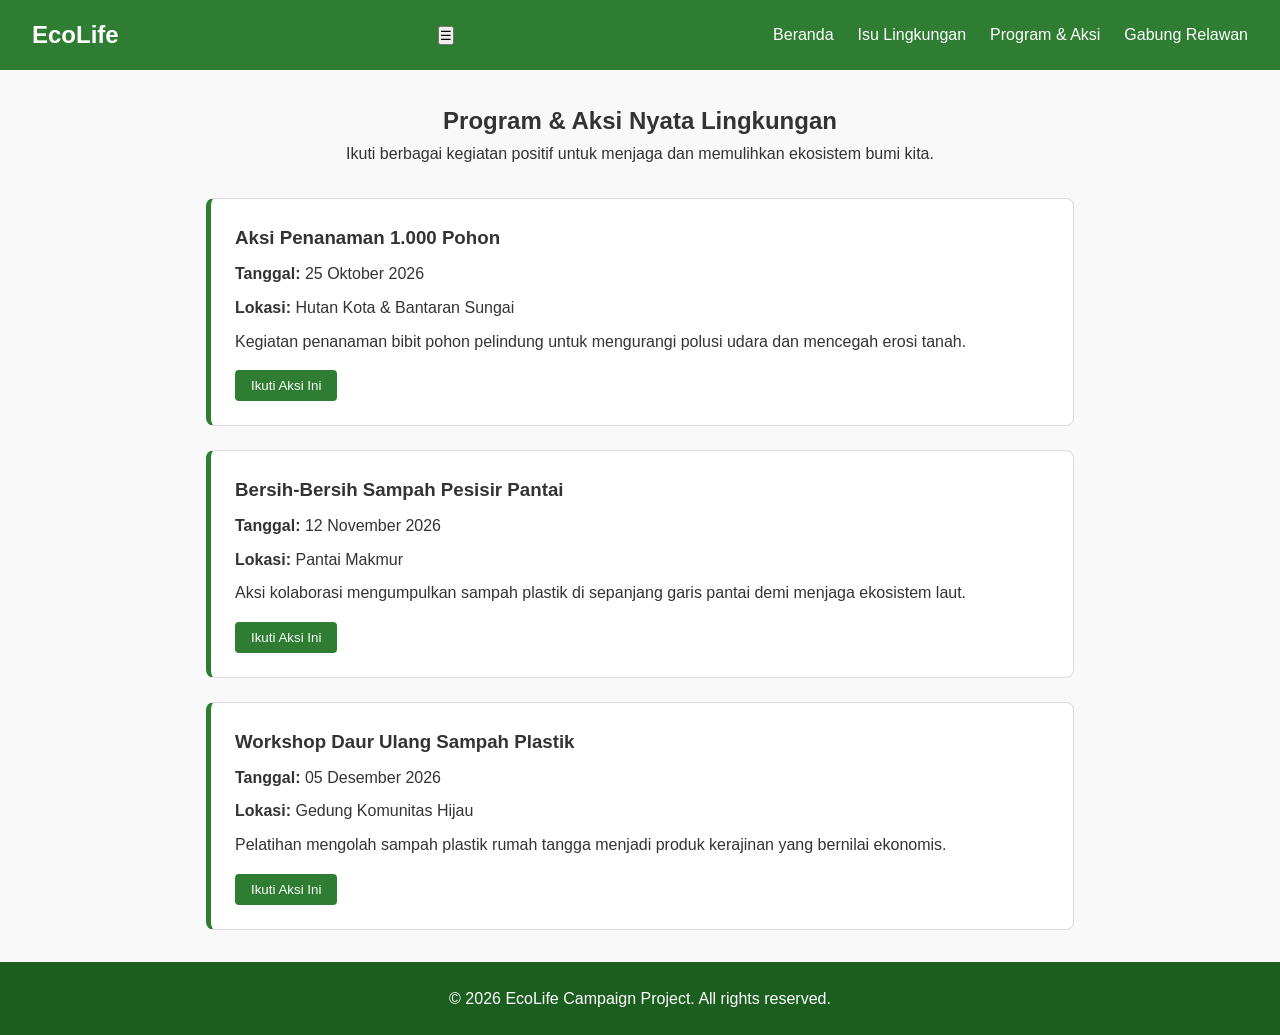
==== aksi.html @ b891c7f2 "Membuat halaman aksi" ====
<!DOCTYPE html>
<html lang="id">
<head>
  <meta charset="UTF-8">
  <meta name="viewport" content="width=device-width, initial-scale=1.0">
  <title>Program & Aksi - EcoLife</title>
  <link rel="stylesheet" href="style.css">
</head>
<body>
  <!-- Navbar -->
  <header class="navbar">
    <div class="logo">EcoLife</div>
    <button id="menu-toggle" class="menu-toggle">☰</button>
    <ul class="nav-links" id="nav-links">
      <li><a href="index.html">Beranda</a></li>
      <li><a href="edukasi.html">Isu Lingkungan</a></li>
      <li><a href="aksi.html">Program & Aksi</a></li>
      <li><a href="relawan.html">Gabung Relawan</a></li>
    </ul>
  </header>

  <!-- Konten Utama Halaman Aksi -->
  <main style="max-width: 900px; margin: 2rem auto; padding: 0 1rem;">
    <section style="text-align: center; margin-bottom: 2rem;">
      <h1>Program & Aksi Nyata Lingkungan</h1>
      <p>Ikuti berbagai kegiatan positif untuk menjaga dan memulihkan ekosistem bumi kita.</p>
    </section>

    <section style="display: flex; flex-direction: column; gap: 1.5rem;">
      <!-- Kartu Program 1 -->
      <article style="background: white; border: 1px solid #ddd; padding: 1.5rem; border-radius: 8px; border-left: 5px solid #2e7d32;">
        <h3>Aksi Penanaman 1.000 Pohon</h3>
        <p style="margin: 0.5rem 0;"><strong>Tanggal:</strong> 25 Oktober 2026</p>
        <p style="margin-bottom: 0.5rem;"><strong>Lokasi:</strong> Hutan Kota & Bantaran Sungai</p>
        <p>Kegiatan penanaman bibit pohon pelindung untuk mengurangi polusi udara dan mencegah erosi tanah.</p>
        <button class="btn-aksi" data-event="Aksi Penanaman 1.000 Pohon" style="margin-top: 1rem; padding: 0.5rem 1rem; background: #2e7d32; color: white; border: none; border-radius: 4px; cursor: pointer;">Ikuti Aksi Ini</button>
      </article>

      <!-- Kartu Program 2 -->
      <article style="background: white; border: 1px solid #ddd; padding: 1.5rem; border-radius: 8px; border-left: 5px solid #2e7d32;">
        <h3>Bersih-Bersih Sampah Pesisir Pantai</h3>
        <p style="margin: 0.5rem 0;"><strong>Tanggal:</strong> 12 November 2026</p>
        <p style="margin-bottom: 0.5rem;"><strong>Lokasi:</strong> Pantai Makmur</p>
        <p>Aksi kolaborasi mengumpulkan sampah plastik di sepanjang garis pantai demi menjaga ekosistem laut.</p>
        <button class="btn-aksi" data-event="Bersih-Bersih Sampah Pesisir Pantai" style="margin-top: 1rem; padding: 0.5rem 1rem; background: #2e7d32; color: white; border: none; border-radius: 4px; cursor: pointer;">Ikuti Aksi Ini</button>
      </article>

      <!-- Kartu Program 3 -->
      <article style="background: white; border: 1px solid #ddd; padding: 1.5rem; border-radius: 8px; border-left: 5px solid #2e7d32;">
        <h3>Workshop Daur Ulang Sampah Plastik</h3>
        <p style="margin: 0.5rem 0;"><strong>Tanggal:</strong> 05 Desember 2026</p>
        <p style="margin-bottom: 0.5rem;"><strong>Lokasi:</strong> Gedung Komunitas Hijau</p>
        <p>Pelatihan mengolah sampah plastik rumah tangga menjadi produk kerajinan yang bernilai ekonomis.</p>
        <button class="btn-aksi" data-event="Workshop Daur Ulang Sampah Plastik" style="margin-top: 1rem; padding: 0.5rem 1rem; background: #2e7d32; color: white; border: none; border-radius: 4px; cursor: pointer;">Ikuti Aksi Ini</button>
      </article>
    </section>
  </main>

  <!-- Footer -->
  <footer class="footer">
    <p>&copy; 2026 EcoLife Campaign Project. All rights reserved.</p>
  </footer>

  <script src="script.js"></script>
</body>
</html>
---- style.css ----
/* Styling Umum, Navbar, & Footer (Satu file CSS untuk seluruh halaman) */
* {
  margin: 0;
  padding: 0;
  box-sizing: border-box;
  font-family: 'Segoe UI', Tahoma, Geneva, Verdana, sans-serif;
}

body {
  line-height: 1.6;
  color: #333;
  background-color: #f9f9f9;
}

.navbar {
  display: flex;
  justify-content: space-between;
  align-items: center;
  background-color: #2e7d32;
  padding: 1rem 2rem;
  color: white;
}

.navbar .logo {
  font-size: 1.5rem;
  font-weight: bold;
}

.nav-links {
  display: flex;
  list-style: none;
  gap: 1.5rem;
}

.nav-links a {
  color: white;
  text-decoration: none;
  font-weight: 500;
}

.nav-links a:hover {
  text-decoration: underline;
}

.footer {
  text-align: center;
  padding: 1.5rem;
  background-color: #1b5e20;
  color: white;
  margin-top: 2rem;
}

/* Responsive Navbar */
@media (max-width: 768px) {
  .nav-links {
    flex-direction: column;
    display: none;
    width: 100%;
    margin-top: 1rem;
  }
  .nav-links.active {
    display: flex;
  }
  .navbar {
    flex-wrap: wrap;
  }
}
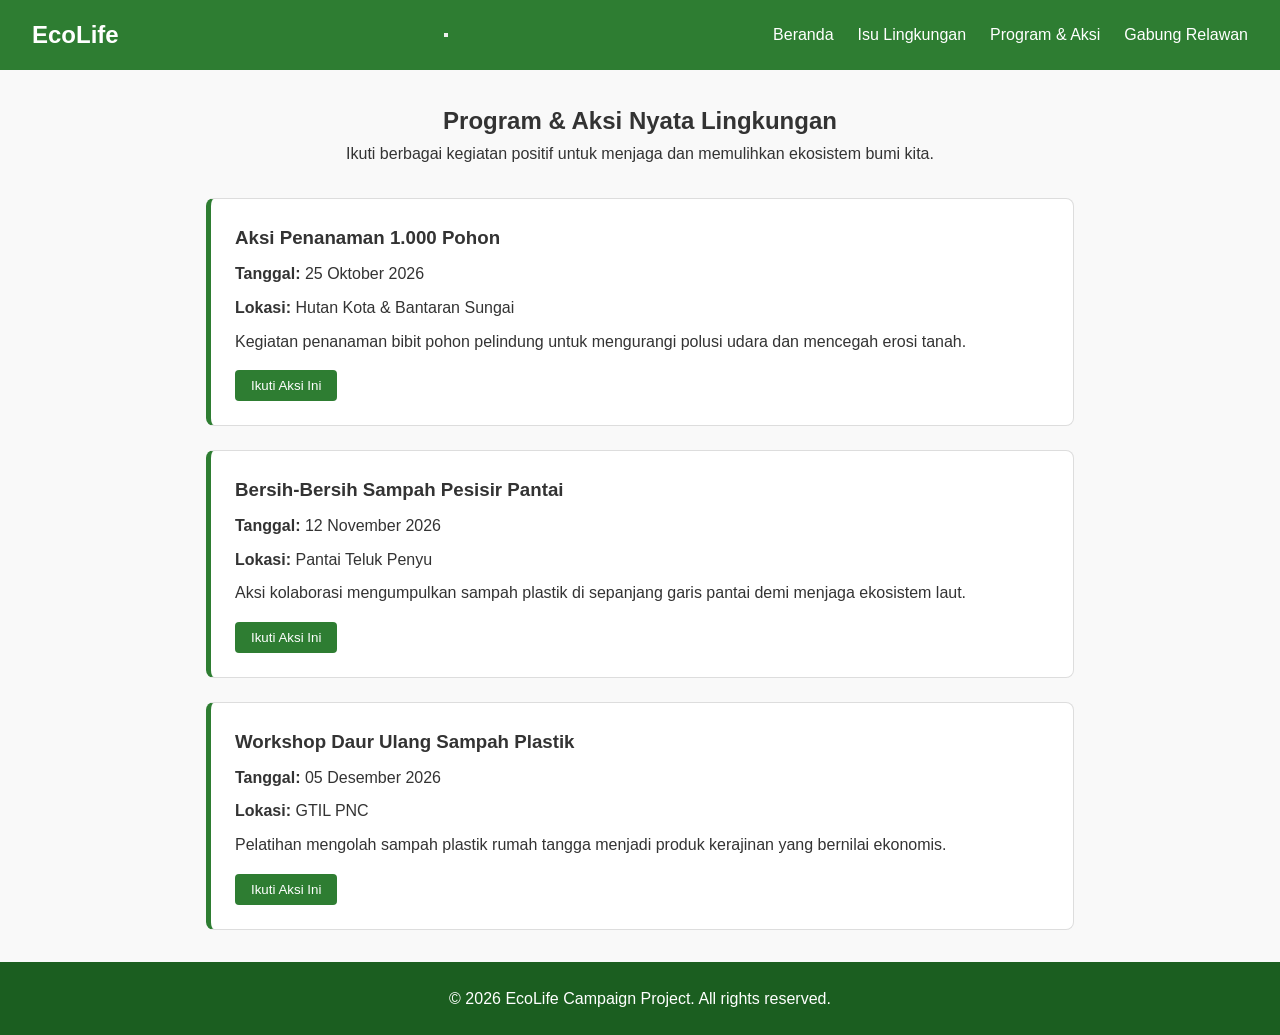
==== commit 8be11c75: "Ubah deskripsi kartu" ====
--- a/aksi.html
+++ b/aksi.html
@@ -10,7 +10,7 @@
   <!-- Navbar -->
   <header class="navbar">
     <div class="logo">EcoLife</div>
-    <button id="menu-toggle" class="menu-toggle">☰</button>
+    <button id="menu-toggle" class="menu-toggle"></button>
     <ul class="nav-links" id="nav-links">
       <li><a href="index.html">Beranda</a></li>
       <li><a href="edukasi.html">Isu Lingkungan</a></li>
@@ -40,7 +40,7 @@
       <article style="background: white; border: 1px solid #ddd; padding: 1.5rem; border-radius: 8px; border-left: 5px solid #2e7d32;">
         <h3>Bersih-Bersih Sampah Pesisir Pantai</h3>
         <p style="margin: 0.5rem 0;"><strong>Tanggal:</strong> 12 November 2026</p>
-        <p style="margin-bottom: 0.5rem;"><strong>Lokasi:</strong> Pantai Makmur</p>
+        <p style="margin-bottom: 0.5rem;"><strong>Lokasi:</strong> Pantai Teluk Penyu</p>
         <p>Aksi kolaborasi mengumpulkan sampah plastik di sepanjang garis pantai demi menjaga ekosistem laut.</p>
         <button class="btn-aksi" data-event="Bersih-Bersih Sampah Pesisir Pantai" style="margin-top: 1rem; padding: 0.5rem 1rem; background: #2e7d32; color: white; border: none; border-radius: 4px; cursor: pointer;">Ikuti Aksi Ini</button>
       </article>
@@ -49,7 +49,7 @@
       <article style="background: white; border: 1px solid #ddd; padding: 1.5rem; border-radius: 8px; border-left: 5px solid #2e7d32;">
         <h3>Workshop Daur Ulang Sampah Plastik</h3>
         <p style="margin: 0.5rem 0;"><strong>Tanggal:</strong> 05 Desember 2026</p>
-        <p style="margin-bottom: 0.5rem;"><strong>Lokasi:</strong> Gedung Komunitas Hijau</p>
+        <p style="margin-bottom: 0.5rem;"><strong>Lokasi:</strong> GTIL PNC</p>
         <p>Pelatihan mengolah sampah plastik rumah tangga menjadi produk kerajinan yang bernilai ekonomis.</p>
         <button class="btn-aksi" data-event="Workshop Daur Ulang Sampah Plastik" style="margin-top: 1rem; padding: 0.5rem 1rem; background: #2e7d32; color: white; border: none; border-radius: 4px; cursor: pointer;">Ikuti Aksi Ini</button>
       </article>
--- a/style.css
+++ b/style.css
@@ -64,4 +64,40 @@
   .navbar {
     flex-wrap: wrap;
   }
+}
+/* bagian anggota edukasi (menambahkan gird) */
+.grid-card {
+  display: grid;
+  grid-template-columns: repeat(auto-fit, minmax(240px, 1fr));
+  gap: 20px;
+  margin-top: 20px;
+}
+
+.card {
+  background-color: white;
+  border: 1px solid #ccc;
+  border-radius: 8px;
+  padding: 20px;
+  display: flex;
+  flex-direction: column;
+  justify-content: space-between;
+}
+
+.card h3 {
+  margin-bottom: 10px;
+}
+
+.btn-detail {
+  margin-top: 15px;
+  padding: 8px 14px;
+  background-color: #2e7d32;
+  color: white;
+  border: none;
+  border-radius: 4px;
+  cursor: pointer;
+  align-self: flex-start;
+}
+
+.btn-detail:hover {
+  background-color: #1b5e20;
 }
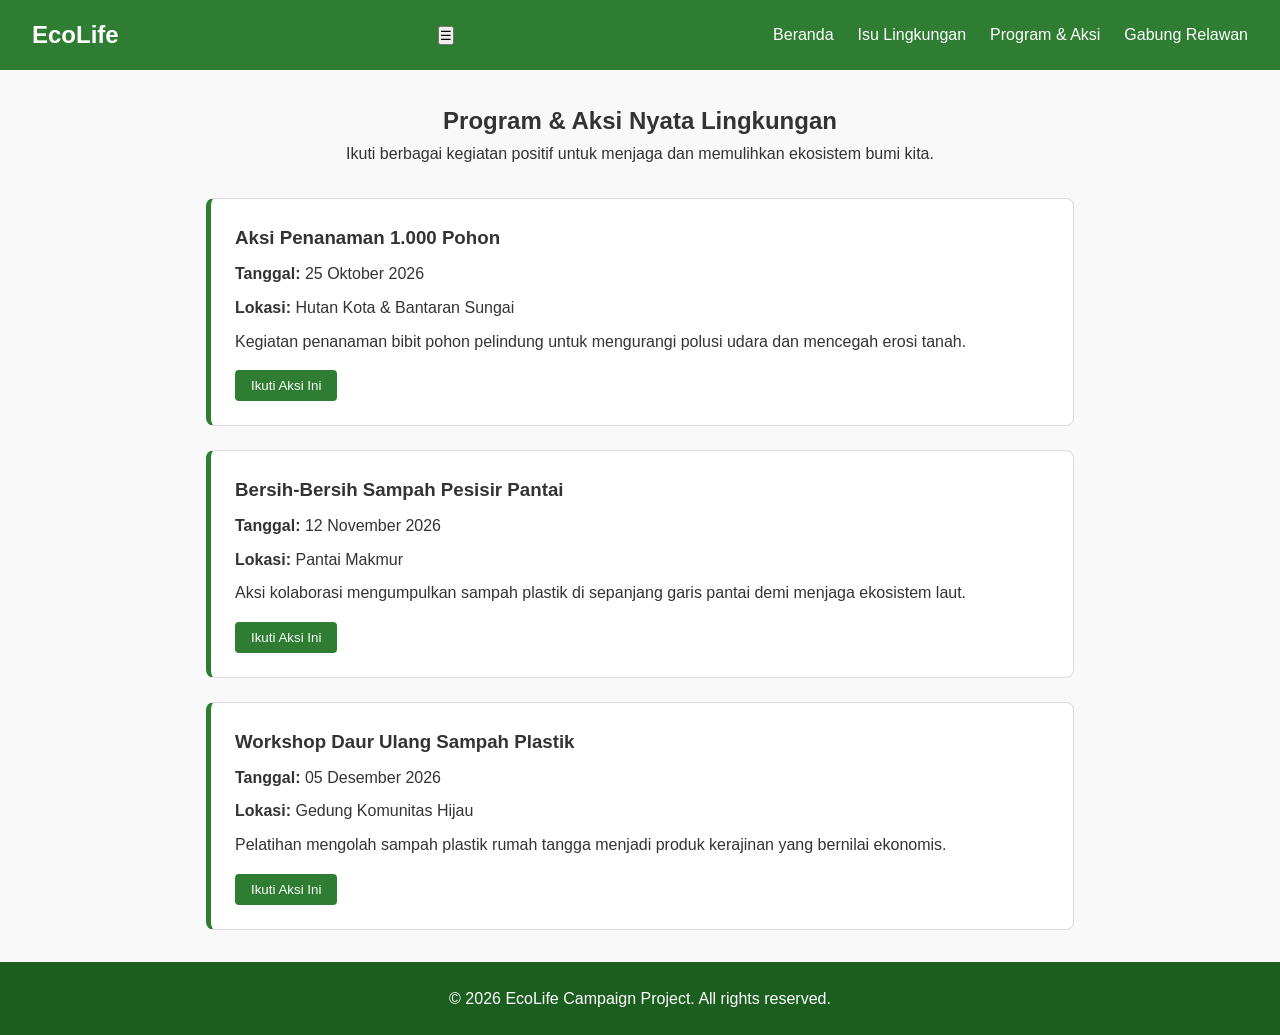
==== commit 6da273c8: "menambahkan paragraf  info di html dan diberi tambahan class khusus, menambahkan style css info sele" ====
--- a/aksi.html
+++ b/aksi.html
@@ -10,7 +10,7 @@
   <!-- Navbar -->
   <header class="navbar">
     <div class="logo">EcoLife</div>
-    <button id="menu-toggle" class="menu-toggle"></button>
+    <button id="menu-toggle" class="menu-toggle">☰</button>
     <ul class="nav-links" id="nav-links">
       <li><a href="index.html">Beranda</a></li>
       <li><a href="edukasi.html">Isu Lingkungan</a></li>
@@ -40,7 +40,7 @@
       <article style="background: white; border: 1px solid #ddd; padding: 1.5rem; border-radius: 8px; border-left: 5px solid #2e7d32;">
         <h3>Bersih-Bersih Sampah Pesisir Pantai</h3>
         <p style="margin: 0.5rem 0;"><strong>Tanggal:</strong> 12 November 2026</p>
-        <p style="margin-bottom: 0.5rem;"><strong>Lokasi:</strong> Pantai Teluk Penyu</p>
+        <p style="margin-bottom: 0.5rem;"><strong>Lokasi:</strong> Pantai Makmur</p>
         <p>Aksi kolaborasi mengumpulkan sampah plastik di sepanjang garis pantai demi menjaga ekosistem laut.</p>
         <button class="btn-aksi" data-event="Bersih-Bersih Sampah Pesisir Pantai" style="margin-top: 1rem; padding: 0.5rem 1rem; background: #2e7d32; color: white; border: none; border-radius: 4px; cursor: pointer;">Ikuti Aksi Ini</button>
       </article>
@@ -49,7 +49,7 @@
       <article style="background: white; border: 1px solid #ddd; padding: 1.5rem; border-radius: 8px; border-left: 5px solid #2e7d32;">
         <h3>Workshop Daur Ulang Sampah Plastik</h3>
         <p style="margin: 0.5rem 0;"><strong>Tanggal:</strong> 05 Desember 2026</p>
-        <p style="margin-bottom: 0.5rem;"><strong>Lokasi:</strong> GTIL PNC</p>
+        <p style="margin-bottom: 0.5rem;"><strong>Lokasi:</strong> Gedung Komunitas Hijau</p>
         <p>Pelatihan mengolah sampah plastik rumah tangga menjadi produk kerajinan yang bernilai ekonomis.</p>
         <button class="btn-aksi" data-event="Workshop Daur Ulang Sampah Plastik" style="margin-top: 1rem; padding: 0.5rem 1rem; background: #2e7d32; color: white; border: none; border-radius: 4px; cursor: pointer;">Ikuti Aksi Ini</button>
       </article>
--- a/style.css
+++ b/style.css
@@ -100,4 +100,12 @@
 
 .btn-detail:hover {
   background-color: #1b5e20;
+}
+
+/* css untuk info selengkapnya pada bagian edukasi.html */
+.info-tambahan {
+  display: none; 
+  margin-top: 10px; 
+  color: #2e7d32; 
+  font-size: 0.9rem;
 }
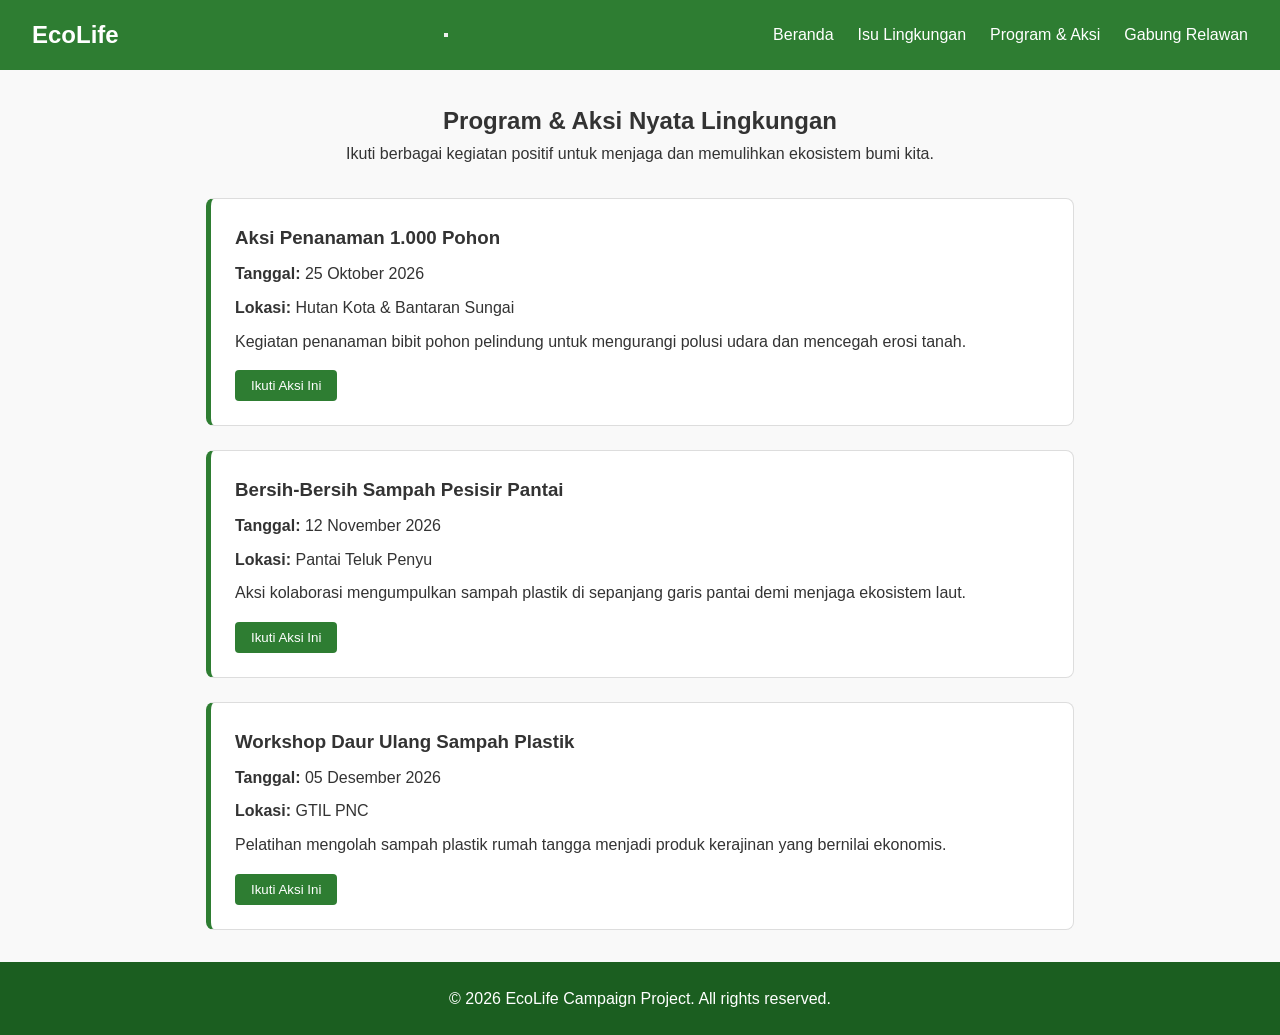
==== commit 0420f647: "menamambahkan elemen paragraf info  halaman edukasi.html yang diberi atribut khusus, menambahkan css" ====
--- a/aksi.html
+++ b/aksi.html
@@ -10,7 +10,7 @@
   <!-- Navbar -->
   <header class="navbar">
     <div class="logo">EcoLife</div>
-    <button id="menu-toggle" class="menu-toggle">☰</button>
+    <button id="menu-toggle" class="menu-toggle"></button>
     <ul class="nav-links" id="nav-links">
       <li><a href="index.html">Beranda</a></li>
       <li><a href="edukasi.html">Isu Lingkungan</a></li>
@@ -40,7 +40,7 @@
       <article style="background: white; border: 1px solid #ddd; padding: 1.5rem; border-radius: 8px; border-left: 5px solid #2e7d32;">
         <h3>Bersih-Bersih Sampah Pesisir Pantai</h3>
         <p style="margin: 0.5rem 0;"><strong>Tanggal:</strong> 12 November 2026</p>
-        <p style="margin-bottom: 0.5rem;"><strong>Lokasi:</strong> Pantai Makmur</p>
+        <p style="margin-bottom: 0.5rem;"><strong>Lokasi:</strong> Pantai Teluk Penyu</p>
         <p>Aksi kolaborasi mengumpulkan sampah plastik di sepanjang garis pantai demi menjaga ekosistem laut.</p>
         <button class="btn-aksi" data-event="Bersih-Bersih Sampah Pesisir Pantai" style="margin-top: 1rem; padding: 0.5rem 1rem; background: #2e7d32; color: white; border: none; border-radius: 4px; cursor: pointer;">Ikuti Aksi Ini</button>
       </article>
@@ -49,7 +49,7 @@
       <article style="background: white; border: 1px solid #ddd; padding: 1.5rem; border-radius: 8px; border-left: 5px solid #2e7d32;">
         <h3>Workshop Daur Ulang Sampah Plastik</h3>
         <p style="margin: 0.5rem 0;"><strong>Tanggal:</strong> 05 Desember 2026</p>
-        <p style="margin-bottom: 0.5rem;"><strong>Lokasi:</strong> Gedung Komunitas Hijau</p>
+        <p style="margin-bottom: 0.5rem;"><strong>Lokasi:</strong> GTIL PNC</p>
         <p>Pelatihan mengolah sampah plastik rumah tangga menjadi produk kerajinan yang bernilai ekonomis.</p>
         <button class="btn-aksi" data-event="Workshop Daur Ulang Sampah Plastik" style="margin-top: 1rem; padding: 0.5rem 1rem; background: #2e7d32; color: white; border: none; border-radius: 4px; cursor: pointer;">Ikuti Aksi Ini</button>
       </article>
--- a/style.css
+++ b/style.css
@@ -21,7 +21,7 @@
   color: white;
 }
 
-.navbar .logo {
+.navbar .logo { 
   font-size: 1.5rem;
   font-weight: bold;
 }
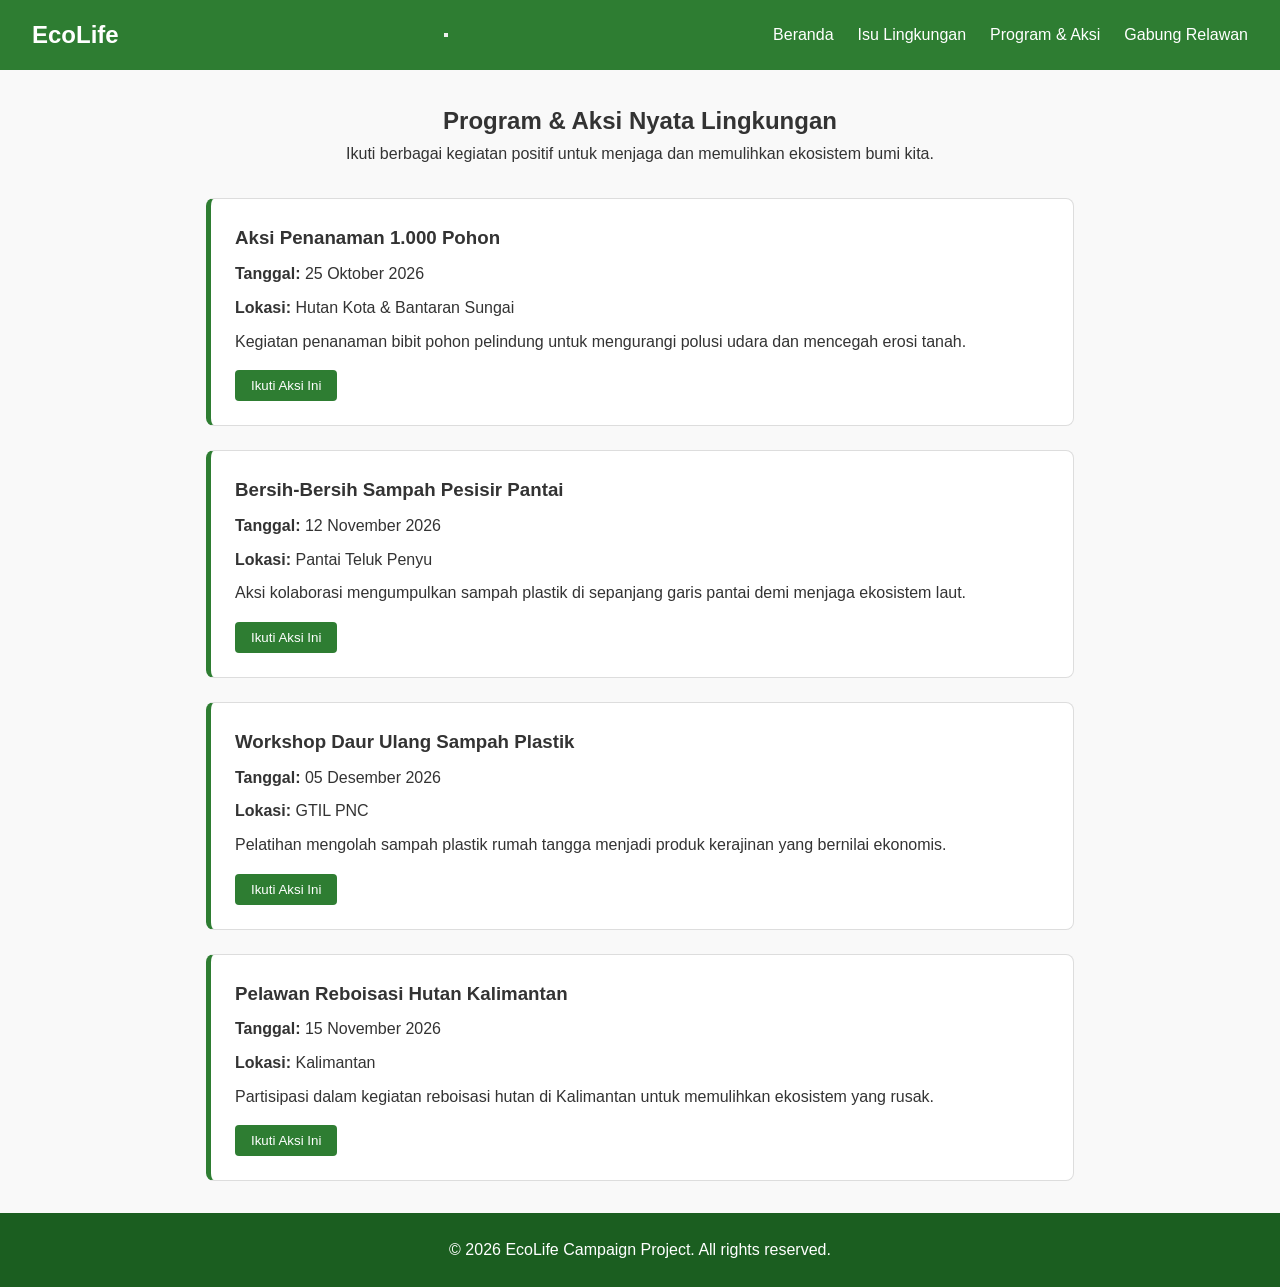
==== commit c5a2e743: "Menmbah kartu program ke 4" ====
--- a/aksi.html
+++ b/aksi.html
@@ -53,6 +53,16 @@
         <p>Pelatihan mengolah sampah plastik rumah tangga menjadi produk kerajinan yang bernilai ekonomis.</p>
         <button class="btn-aksi" data-event="Workshop Daur Ulang Sampah Plastik" style="margin-top: 1rem; padding: 0.5rem 1rem; background: #2e7d32; color: white; border: none; border-radius: 4px; cursor: pointer;">Ikuti Aksi Ini</button>
       </article>
+
+      <!-- Kartu Program 4 -->
+      <article style="background: white; border: 1px solid #ddd; padding: 1.5rem; border-radius: 8px; border-left: 5px solid #2e7d32;">
+        <h3>Pelawan Reboisasi Hutan Kalimantan</h3>
+        <p style="margin: 0.5rem 0;"><strong>Tanggal:</strong> 15 November 2026</p>
+        <p style="margin-bottom: 0.5rem;"><strong>Lokasi:</strong> Kalimantan</p>
+        <p>Partisipasi dalam kegiatan reboisasi hutan di Kalimantan untuk memulihkan ekosistem yang rusak.</p>
+        <button class="btn-aksi" data-event="Pelawan Reboisasi Hutan Kalimantan" style="margin-top: 1rem; padding: 0.5rem 1rem; background: #2e7d32; color: white; border: none; border-radius: 4px; cursor: pointer;">Ikuti Aksi Ini</button>
+      </article>
+
     </section>
   </main>
 
--- a/style.css
+++ b/style.css
@@ -108,4 +108,5 @@
   margin-top: 10px; 
   color: #2e7d32; 
   font-size: 0.9rem;
-}+}
+/* css untuk info selengkapnya pada bagian edukasi.html */
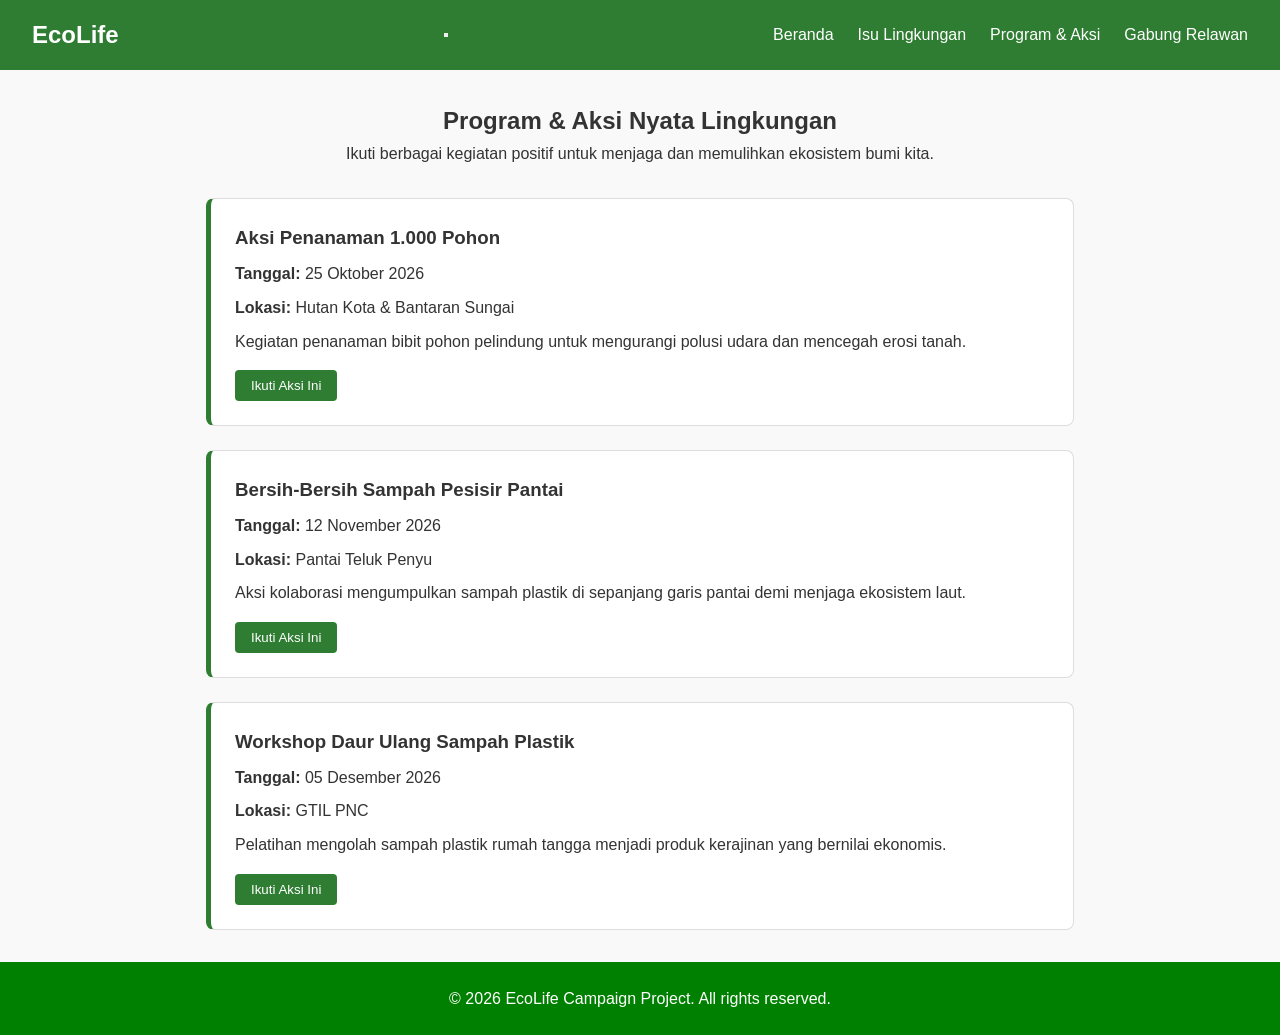
==== commit bd74ce0f: "Merge pull request #7 from cacabielll/fitur-edukasi Fitur edukasi" ====
--- a/aksi.html
+++ b/aksi.html
@@ -53,16 +53,6 @@
         <p>Pelatihan mengolah sampah plastik rumah tangga menjadi produk kerajinan yang bernilai ekonomis.</p>
         <button class="btn-aksi" data-event="Workshop Daur Ulang Sampah Plastik" style="margin-top: 1rem; padding: 0.5rem 1rem; background: #2e7d32; color: white; border: none; border-radius: 4px; cursor: pointer;">Ikuti Aksi Ini</button>
       </article>
-
-      <!-- Kartu Program 4 -->
-      <article style="background: white; border: 1px solid #ddd; padding: 1.5rem; border-radius: 8px; border-left: 5px solid #2e7d32;">
-        <h3>Pelawan Reboisasi Hutan Kalimantan</h3>
-        <p style="margin: 0.5rem 0;"><strong>Tanggal:</strong> 15 November 2026</p>
-        <p style="margin-bottom: 0.5rem;"><strong>Lokasi:</strong> Kalimantan</p>
-        <p>Partisipasi dalam kegiatan reboisasi hutan di Kalimantan untuk memulihkan ekosistem yang rusak.</p>
-        <button class="btn-aksi" data-event="Pelawan Reboisasi Hutan Kalimantan" style="margin-top: 1rem; padding: 0.5rem 1rem; background: #2e7d32; color: white; border: none; border-radius: 4px; cursor: pointer;">Ikuti Aksi Ini</button>
-      </article>
-
     </section>
   </main>
 
@@ -73,4 +63,4 @@
 
   <script src="script.js"></script>
 </body>
-</html>+</html>
--- a/style.css
+++ b/style.css
@@ -42,10 +42,86 @@
   text-decoration: underline;
 }
 
+/* Styling Section Aksi Unggulan */
+.unggulan-section {
+  padding: 3rem 2rem;
+  background: #f9fbe7;
+}
+
+.section-title {
+  font-size: 24px;
+  color: #1b5e20;
+  margin-bottom: 20px;
+  font-weight: bold;
+}
+
+/* Mengatur kotak kartu agar sejajar ke samping (Flexbox) */
+.card-grid {
+  display: flex;
+  gap: 20px;
+  flex-wrap: wrap;
+}
+
+/* Desain satu kartu individual */
+.card {
+  background: white;
+  border-radius: 12px;
+  padding: 15px;
+  width: 260px;
+  box-shadow: 0 4px 12px rgba(0, 0, 0, 0.08);
+  display: flex;
+  flex-direction: column;
+}
+
+/* Styling gambar di dalam kartu */
+.card-img {
+  width: 100%;
+  height: 150px;
+  object-fit: cover;
+  border-radius: 8px;
+}
+
+/* Judul kartu */
+.card-title {
+  font-size: 18px;
+  color: black;
+  margin-top: 12px;
+  margin-bottom: 4px;
+}
+
+/* Sub-teks / deskripsi singkat */
+.card-subtitle {
+  font-size: 13px;
+  color: gray;
+  font-style: italic;
+  margin: 0 0 12px 0;
+}
+
+/* Desain badge / label pill di bawah */
+.badge {
+  display: inline-block;
+  padding: 5px 12px;
+  font-size: 11px;
+  font-weight: bold;
+  color: white;
+  border-radius: 20px;
+  width: fit-content;
+}
+
+/* Warna badge aktif (hijau) */
+.badge-aktif {
+  background-color: green;
+}
+
+/* Warna badge selesai/khusus (merah/oranye ala tag penting) */
+.badge-selesai {
+  background-color: green;
+}
+
 .footer {
   text-align: center;
   padding: 1.5rem;
-  background-color: #1b5e20;
+  background-color: green;
   color: white;
   margin-top: 2rem;
 }
@@ -75,7 +151,7 @@
 
 .card {
   background-color: white;
-  border: 1px solid #ccc;
+  border: 1px solid white;
   border-radius: 8px;
   padding: 20px;
   display: flex;
@@ -90,7 +166,7 @@
 .btn-detail {
   margin-top: 15px;
   padding: 8px 14px;
-  background-color: #2e7d32;
+  background-color: green;
   color: white;
   border: none;
   border-radius: 4px;
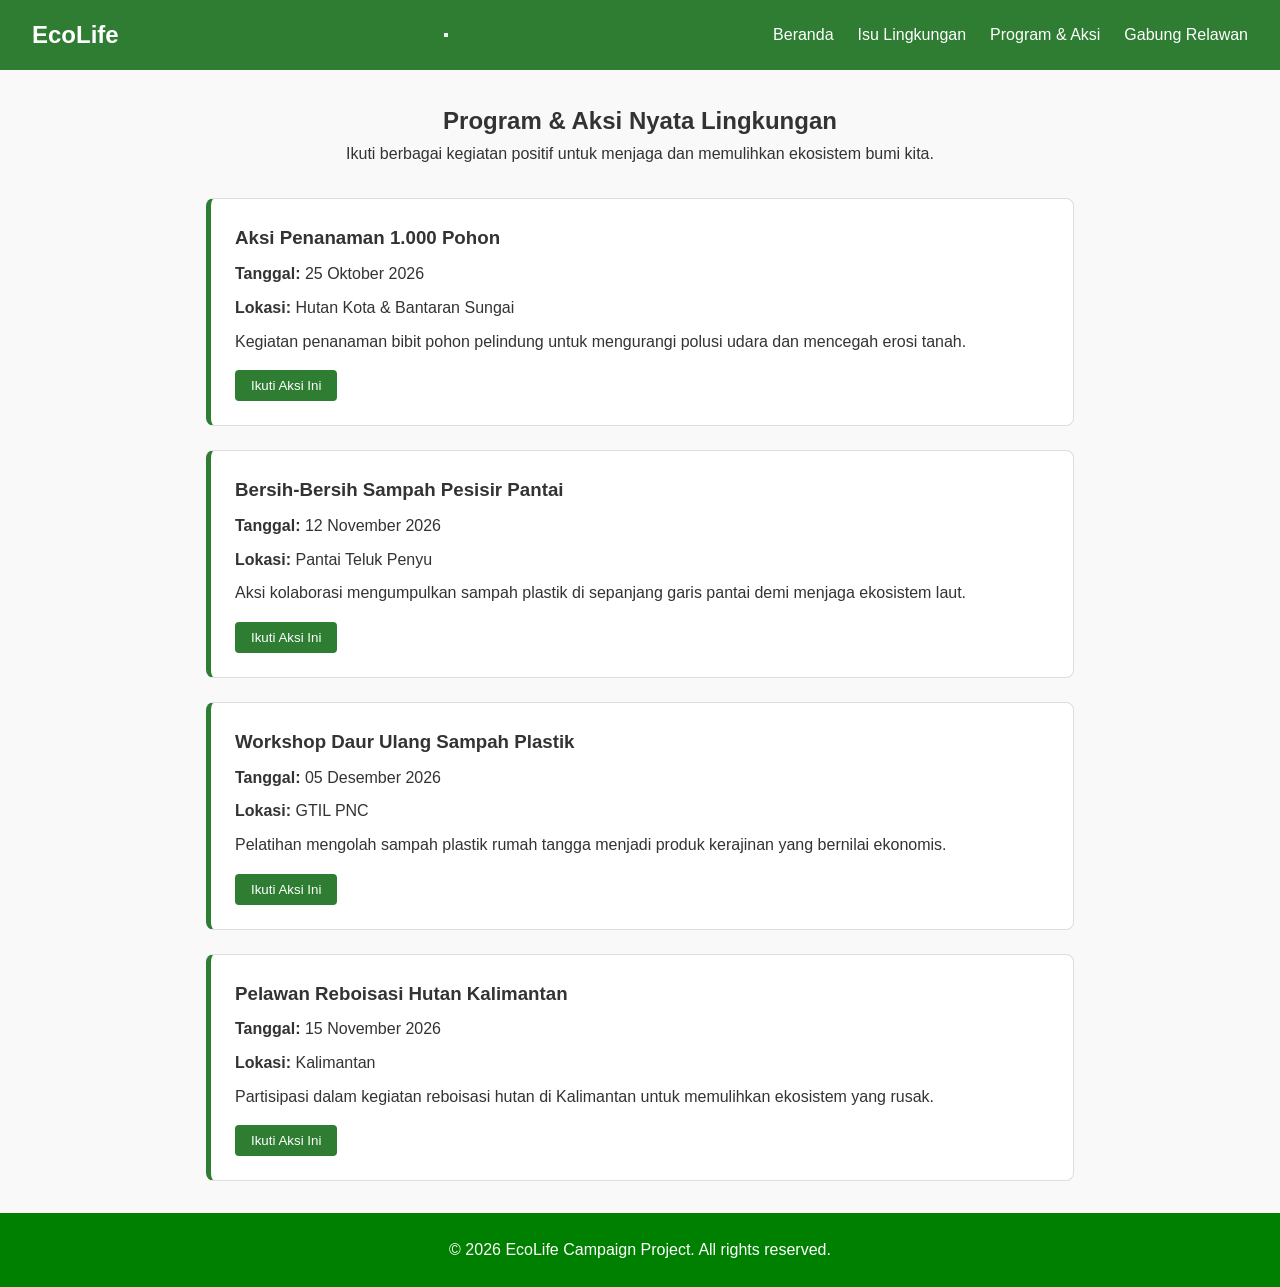
==== commit 7cab75f0: "Merge branch 'main' of https://github.com/cacabielll/ecolife-web" ====
--- a/aksi.html
+++ b/aksi.html
@@ -53,6 +53,16 @@
         <p>Pelatihan mengolah sampah plastik rumah tangga menjadi produk kerajinan yang bernilai ekonomis.</p>
         <button class="btn-aksi" data-event="Workshop Daur Ulang Sampah Plastik" style="margin-top: 1rem; padding: 0.5rem 1rem; background: #2e7d32; color: white; border: none; border-radius: 4px; cursor: pointer;">Ikuti Aksi Ini</button>
       </article>
+
+      <!-- Kartu Program 4 -->
+      <article style="background: white; border: 1px solid #ddd; padding: 1.5rem; border-radius: 8px; border-left: 5px solid #2e7d32;">
+        <h3>Pelawan Reboisasi Hutan Kalimantan</h3>
+        <p style="margin: 0.5rem 0;"><strong>Tanggal:</strong> 15 November 2026</p>
+        <p style="margin-bottom: 0.5rem;"><strong>Lokasi:</strong> Kalimantan</p>
+        <p>Partisipasi dalam kegiatan reboisasi hutan di Kalimantan untuk memulihkan ekosistem yang rusak.</p>
+        <button class="btn-aksi" data-event="Pelawan Reboisasi Hutan Kalimantan" style="margin-top: 1rem; padding: 0.5rem 1rem; background: #2e7d32; color: white; border: none; border-radius: 4px; cursor: pointer;">Ikuti Aksi Ini</button>
+      </article>
+
     </section>
   </main>
 
